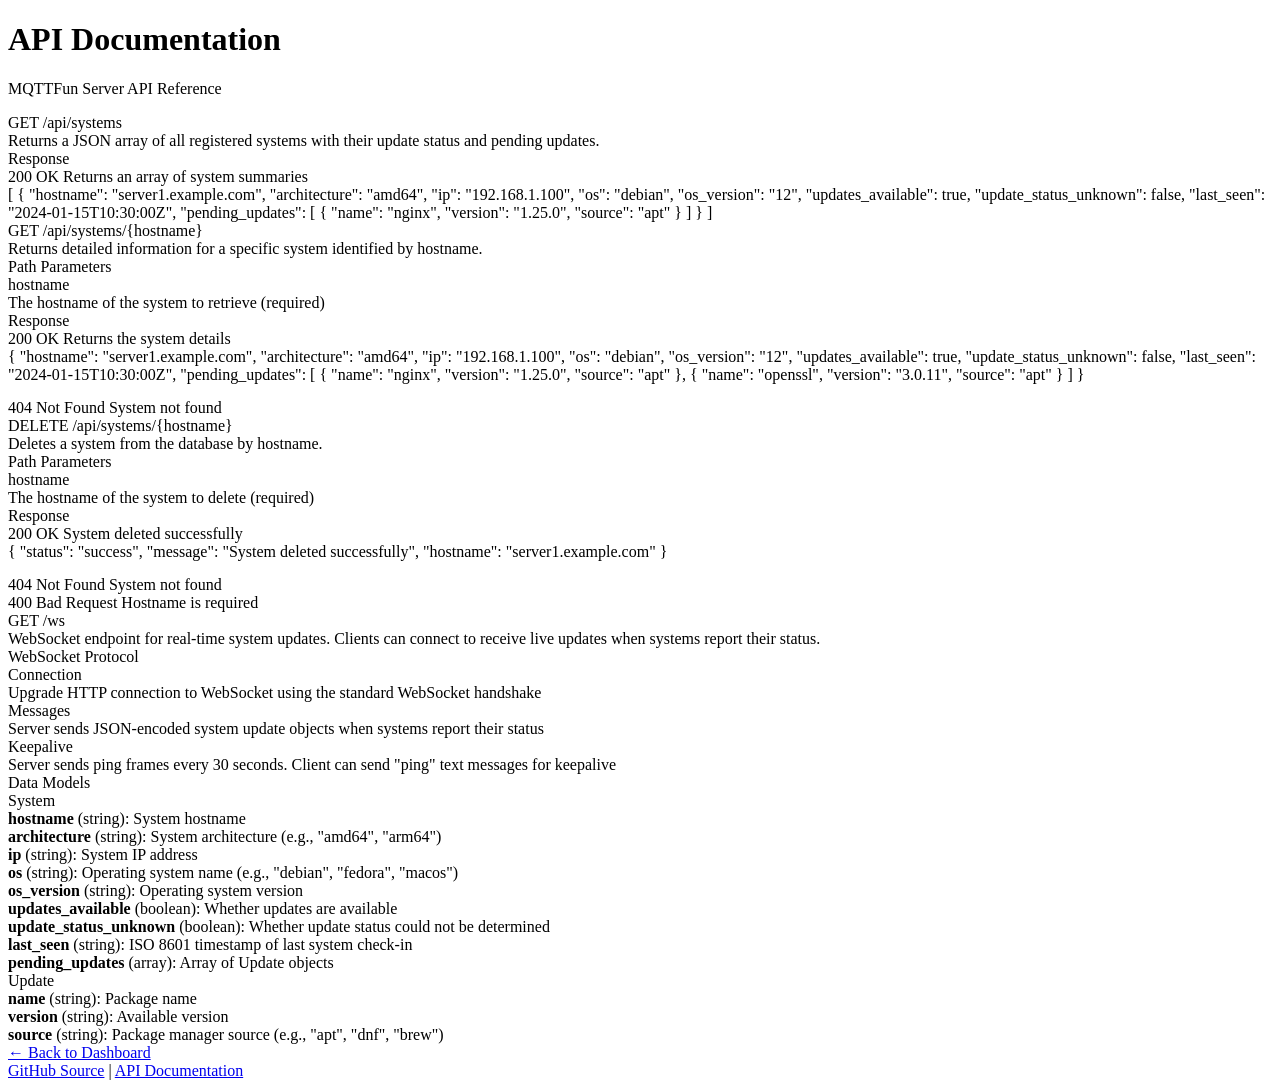
==== server/web/templates/apidoc.html @ 88750c8d "feat: Add /apidoc route with api docs" ====
<!DOCTYPE html>
<html lang="en">
<head>
    <meta charset="UTF-8">
    <meta name="viewport" content="width=device-width, initial-scale=1.0">
    <title>API Documentation - MQTTFun</title>
    <link rel="stylesheet" href="/static/apidoc.css">
</head>
<body>
    <div class="container">
        <h1>API Documentation</h1>
        <p class="subtitle">MQTTFun Server API Reference</p>

        <div class="endpoint">
            <div class="endpoint-header">
                <span class="method get">GET</span>
                <span class="path">/api/systems</span>
            </div>
            <div class="description">
                Returns a JSON array of all registered systems with their update status and pending updates.
            </div>
            
            <div class="section">
                <div class="section-title">Response</div>
                <div class="response-item">
                    <span class="response-code success">200 OK</span>
                    <span>Returns an array of system summaries</span>
                </div>
                <div class="code-block">[
  {
    "hostname": "server1.example.com",
    "architecture": "amd64",
    "ip": "192.168.1.100",
    "os": "debian",
    "os_version": "12",
    "updates_available": true,
    "update_status_unknown": false,
    "last_seen": "2024-01-15T10:30:00Z",
    "pending_updates": [
      {
        "name": "nginx",
        "version": "1.25.0",
        "source": "apt"
      }
    ]
  }
]</div>
            </div>
        </div>

        <div class="endpoint">
            <div class="endpoint-header">
                <span class="method get">GET</span>
                <span class="path">/api/systems/{hostname}</span>
            </div>
            <div class="description">
                Returns detailed information for a specific system identified by hostname.
            </div>
            
            <div class="section">
                <div class="section-title">Path Parameters</div>
                <div class="param">
                    <div class="param-name">hostname</div>
                    <div class="param-desc">The hostname of the system to retrieve (required)</div>
                </div>
            </div>

            <div class="section">
                <div class="section-title">Response</div>
                <div class="response-item">
                    <span class="response-code success">200 OK</span>
                    <span>Returns the system details</span>
                </div>
                <div class="code-block">{
  "hostname": "server1.example.com",
  "architecture": "amd64",
  "ip": "192.168.1.100",
  "os": "debian",
  "os_version": "12",
  "updates_available": true,
  "update_status_unknown": false,
  "last_seen": "2024-01-15T10:30:00Z",
  "pending_updates": [
    {
      "name": "nginx",
      "version": "1.25.0",
      "source": "apt"
    },
    {
      "name": "openssl",
      "version": "3.0.11",
      "source": "apt"
    }
  ]
}</div>
                <div class="response-item" style="margin-top: 15px;">
                    <span class="response-code notfound">404 Not Found</span>
                    <span>System not found</span>
                </div>
            </div>
        </div>

        <div class="endpoint">
            <div class="endpoint-header">
                <span class="method delete">DELETE</span>
                <span class="path">/api/systems/{hostname}</span>
            </div>
            <div class="description">
                Deletes a system from the database by hostname.
            </div>
            
            <div class="section">
                <div class="section-title">Path Parameters</div>
                <div class="param">
                    <div class="param-name">hostname</div>
                    <div class="param-desc">The hostname of the system to delete (required)</div>
                </div>
            </div>

            <div class="section">
                <div class="section-title">Response</div>
                <div class="response-item">
                    <span class="response-code success">200 OK</span>
                    <span>System deleted successfully</span>
                </div>
                <div class="code-block">{
  "status": "success",
  "message": "System deleted successfully",
  "hostname": "server1.example.com"
}</div>
                <div class="response-item" style="margin-top: 15px;">
                    <span class="response-code notfound">404 Not Found</span>
                    <span>System not found</span>
                </div>
                <div class="response-item">
                    <span class="response-code error">400 Bad Request</span>
                    <span>Hostname is required</span>
                </div>
            </div>
        </div>

        <div class="endpoint">
            <div class="endpoint-header">
                <span class="method get">GET</span>
                <span class="path">/ws</span>
            </div>
            <div class="description">
                WebSocket endpoint for real-time system updates. Clients can connect to receive live updates when systems report their status.
            </div>
            
            <div class="section">
                <div class="section-title">WebSocket Protocol</div>
                <div class="param">
                    <div class="param-name">Connection</div>
                    <div class="param-desc">Upgrade HTTP connection to WebSocket using the standard WebSocket handshake</div>
                </div>
                <div class="param">
                    <div class="param-name">Messages</div>
                    <div class="param-desc">Server sends JSON-encoded system update objects when systems report their status</div>
                </div>
                <div class="param">
                    <div class="param-name">Keepalive</div>
                    <div class="param-desc">Server sends ping frames every 30 seconds. Client can send "ping" text messages for keepalive</div>
                </div>
            </div>
        </div>

        <div class="section">
            <div class="section-title">Data Models</div>
            
            <div class="param">
                <div class="param-name">System</div>
                <div class="param-desc">
                    <strong>hostname</strong> (string): System hostname<br>
                    <strong>architecture</strong> (string): System architecture (e.g., "amd64", "arm64")<br>
                    <strong>ip</strong> (string): System IP address<br>
                    <strong>os</strong> (string): Operating system name (e.g., "debian", "fedora", "macos")<br>
                    <strong>os_version</strong> (string): Operating system version<br>
                    <strong>updates_available</strong> (boolean): Whether updates are available<br>
                    <strong>update_status_unknown</strong> (boolean): Whether update status could not be determined<br>
                    <strong>last_seen</strong> (string): ISO 8601 timestamp of last system check-in<br>
                    <strong>pending_updates</strong> (array): Array of Update objects
                </div>
            </div>

            <div class="param">
                <div class="param-name">Update</div>
                <div class="param-desc">
                    <strong>name</strong> (string): Package name<br>
                    <strong>version</strong> (string): Available version<br>
                    <strong>source</strong> (string): Package manager source (e.g., "apt", "dnf", "brew")
                </div>
            </div>
        </div>

        <a href="/" class="back-link">← Back to Dashboard</a>
    </div>
    <footer class="floating-footer">
        <a href="https://github.com/stahnma/mqttfun" target="_blank" rel="noopener noreferrer">GitHub Source</a>
        <span class="separator">|</span>
        <a href="/apidoc">API Documentation</a>
    </footer>
</body>
</html>
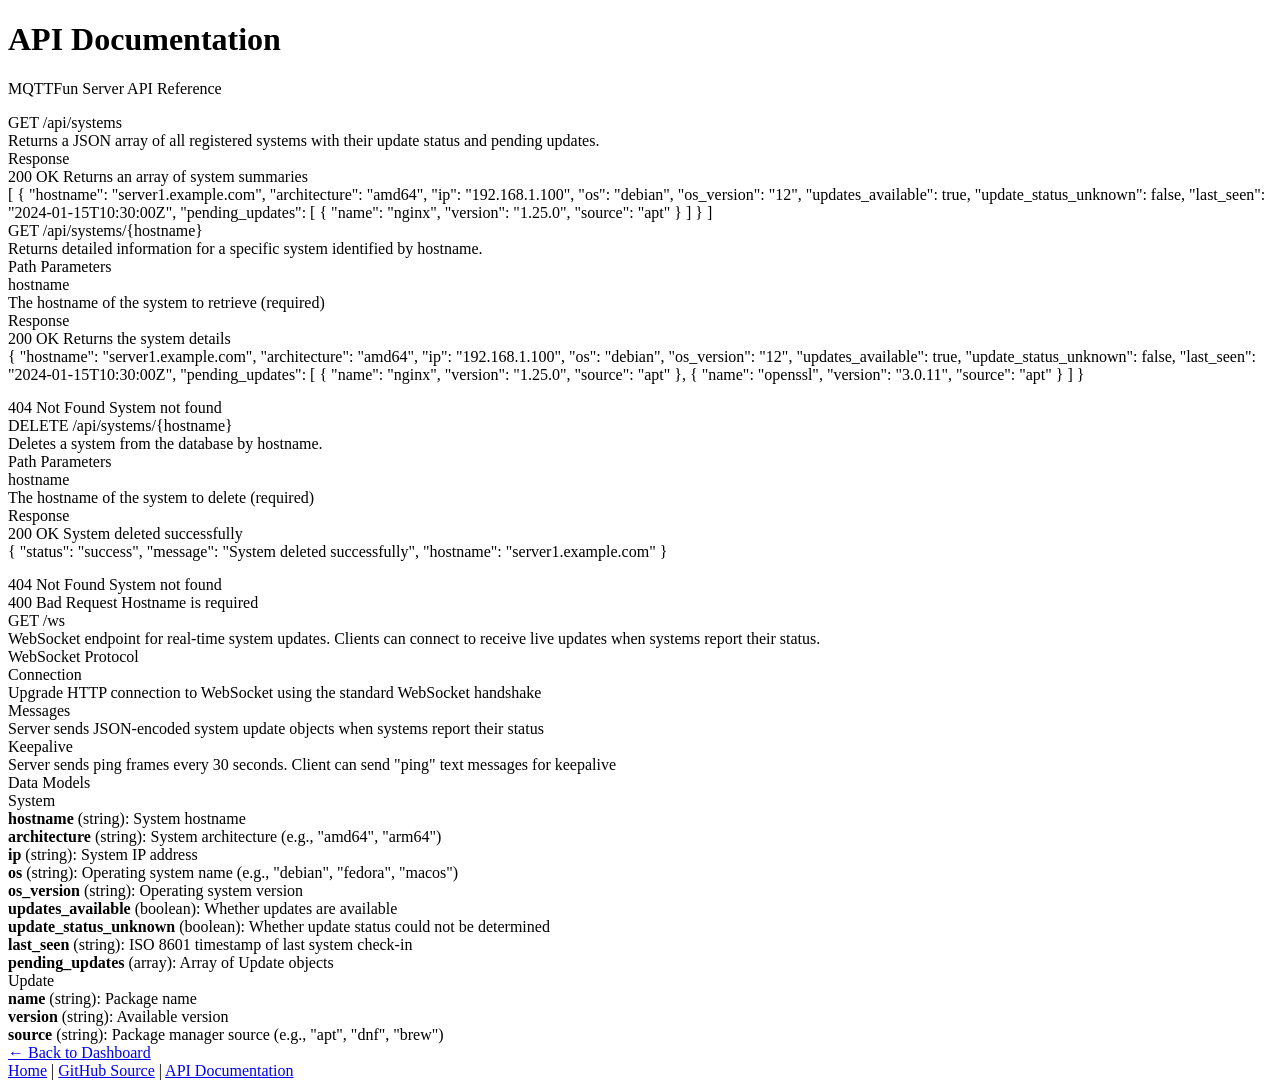
==== commit 02cc7305: "fix: Put link back to / in footer" ====
--- a/server/web/templates/apidoc.html
+++ b/server/web/templates/apidoc.html
@@ -196,6 +196,8 @@
         <a href="/" class="back-link">← Back to Dashboard</a>
     </div>
     <footer class="floating-footer">
+        <a href="/">Home</a>
+        <span class="separator">|</span>
         <a href="https://github.com/stahnma/mqttfun" target="_blank" rel="noopener noreferrer">GitHub Source</a>
         <span class="separator">|</span>
         <a href="/apidoc">API Documentation</a>
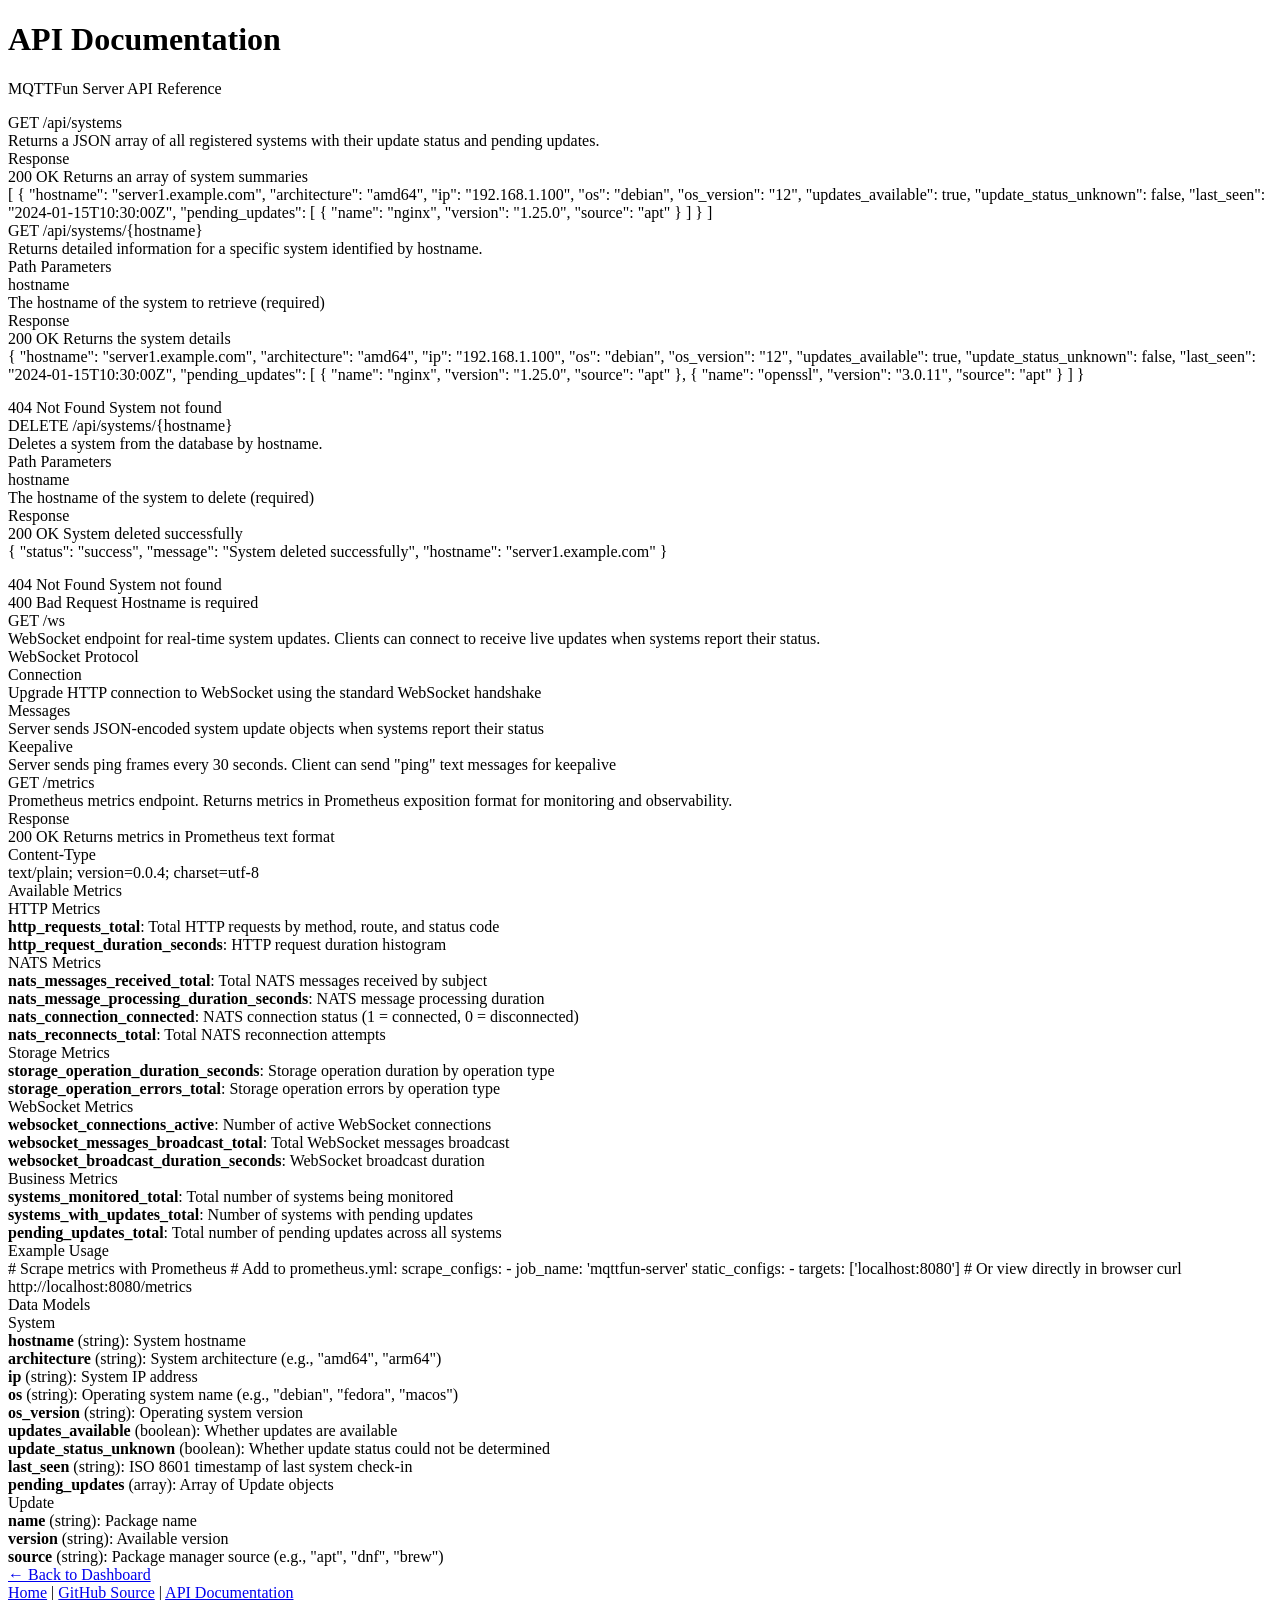
==== commit 9ca32772: "feat: Add prometheus metrics at /metrics" ====
--- a/server/web/templates/apidoc.html
+++ b/server/web/templates/apidoc.html
@@ -165,6 +165,84 @@
             </div>
         </div>
 
+        <div class="endpoint">
+            <div class="endpoint-header">
+                <span class="method get">GET</span>
+                <span class="path">/metrics</span>
+            </div>
+            <div class="description">
+                Prometheus metrics endpoint. Returns metrics in Prometheus exposition format for monitoring and observability.
+            </div>
+            
+            <div class="section">
+                <div class="section-title">Response</div>
+                <div class="response-item">
+                    <span class="response-code success">200 OK</span>
+                    <span>Returns metrics in Prometheus text format</span>
+                </div>
+                <div class="param">
+                    <div class="param-name">Content-Type</div>
+                    <div class="param-desc">text/plain; version=0.0.4; charset=utf-8</div>
+                </div>
+            </div>
+
+            <div class="section">
+                <div class="section-title">Available Metrics</div>
+                <div class="param">
+                    <div class="param-name">HTTP Metrics</div>
+                    <div class="param-desc">
+                        <strong>http_requests_total</strong>: Total HTTP requests by method, route, and status code<br>
+                        <strong>http_request_duration_seconds</strong>: HTTP request duration histogram
+                    </div>
+                </div>
+                <div class="param">
+                    <div class="param-name">NATS Metrics</div>
+                    <div class="param-desc">
+                        <strong>nats_messages_received_total</strong>: Total NATS messages received by subject<br>
+                        <strong>nats_message_processing_duration_seconds</strong>: NATS message processing duration<br>
+                        <strong>nats_connection_connected</strong>: NATS connection status (1 = connected, 0 = disconnected)<br>
+                        <strong>nats_reconnects_total</strong>: Total NATS reconnection attempts
+                    </div>
+                </div>
+                <div class="param">
+                    <div class="param-name">Storage Metrics</div>
+                    <div class="param-desc">
+                        <strong>storage_operation_duration_seconds</strong>: Storage operation duration by operation type<br>
+                        <strong>storage_operation_errors_total</strong>: Storage operation errors by operation type
+                    </div>
+                </div>
+                <div class="param">
+                    <div class="param-name">WebSocket Metrics</div>
+                    <div class="param-desc">
+                        <strong>websocket_connections_active</strong>: Number of active WebSocket connections<br>
+                        <strong>websocket_messages_broadcast_total</strong>: Total WebSocket messages broadcast<br>
+                        <strong>websocket_broadcast_duration_seconds</strong>: WebSocket broadcast duration
+                    </div>
+                </div>
+                <div class="param">
+                    <div class="param-name">Business Metrics</div>
+                    <div class="param-desc">
+                        <strong>systems_monitored_total</strong>: Total number of systems being monitored<br>
+                        <strong>systems_with_updates_total</strong>: Number of systems with pending updates<br>
+                        <strong>pending_updates_total</strong>: Total number of pending updates across all systems
+                    </div>
+                </div>
+            </div>
+
+            <div class="section">
+                <div class="section-title">Example Usage</div>
+                <div class="code-block"># Scrape metrics with Prometheus
+# Add to prometheus.yml:
+scrape_configs:
+  - job_name: 'mqttfun-server'
+    static_configs:
+      - targets: ['localhost:8080']
+
+# Or view directly in browser
+curl http://localhost:8080/metrics</div>
+            </div>
+        </div>
+
         <div class="section">
             <div class="section-title">Data Models</div>
             
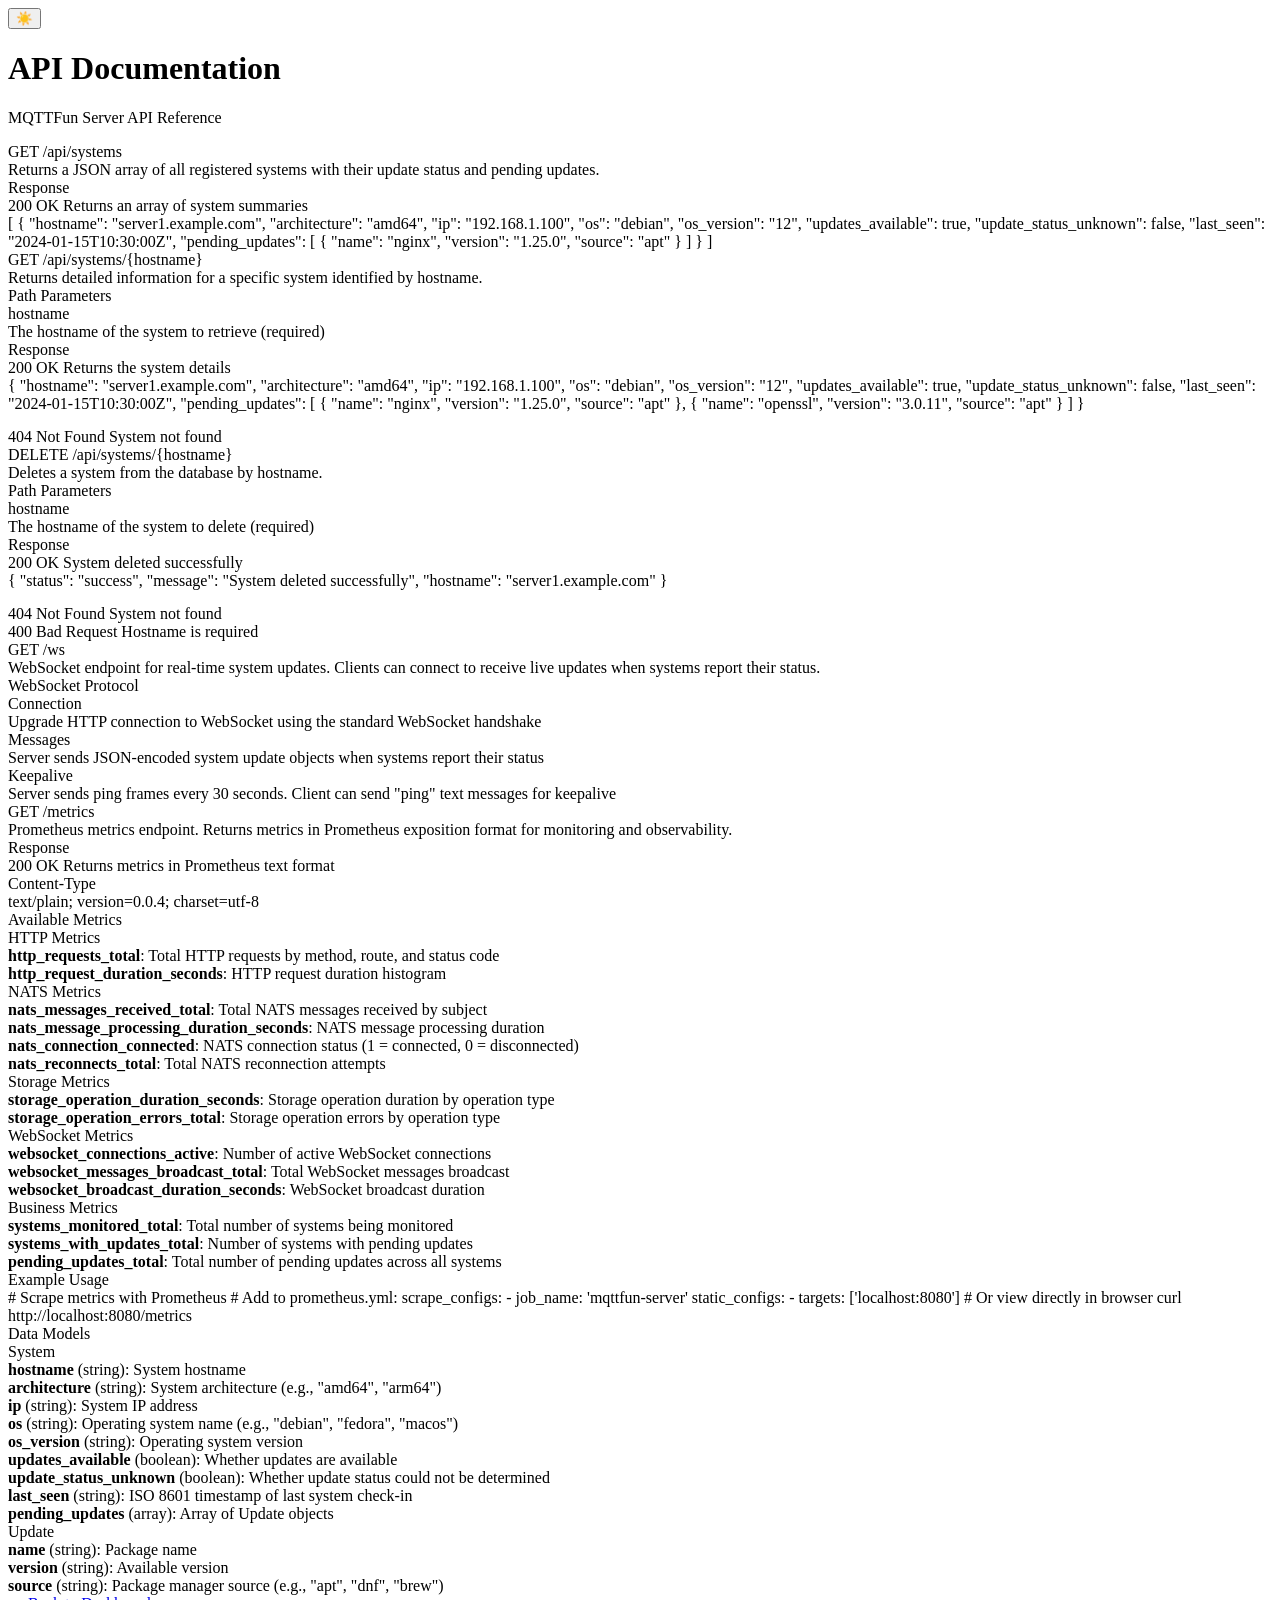
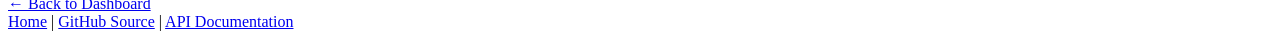
==== commit 722c54dd: "feat: Add a toggle for light mode" ====
--- a/server/web/templates/apidoc.html
+++ b/server/web/templates/apidoc.html
@@ -4,9 +4,21 @@
     <meta charset="UTF-8">
     <meta name="viewport" content="width=device-width, initial-scale=1.0">
     <title>API Documentation - MQTTFun</title>
+    <script>
+        // Apply theme immediately to prevent flash of unstyled content
+        (function() {
+            const theme = localStorage.getItem('mqttfun-theme') || 
+                (window.matchMedia && window.matchMedia('(prefers-color-scheme: light)').matches ? 'light' : 'dark');
+            if (theme === 'light') {
+                document.documentElement.setAttribute('data-theme', 'light');
+            }
+        })();
+    </script>
     <link rel="stylesheet" href="/static/apidoc.css">
+    <script src="/static/theme.js" defer></script>
 </head>
 <body>
+    <button id="theme-toggle-btn" class="theme-toggle" aria-label="Switch theme">☀️</button>
     <div class="container">
         <h1>API Documentation</h1>
         <p class="subtitle">MQTTFun Server API Reference</p>
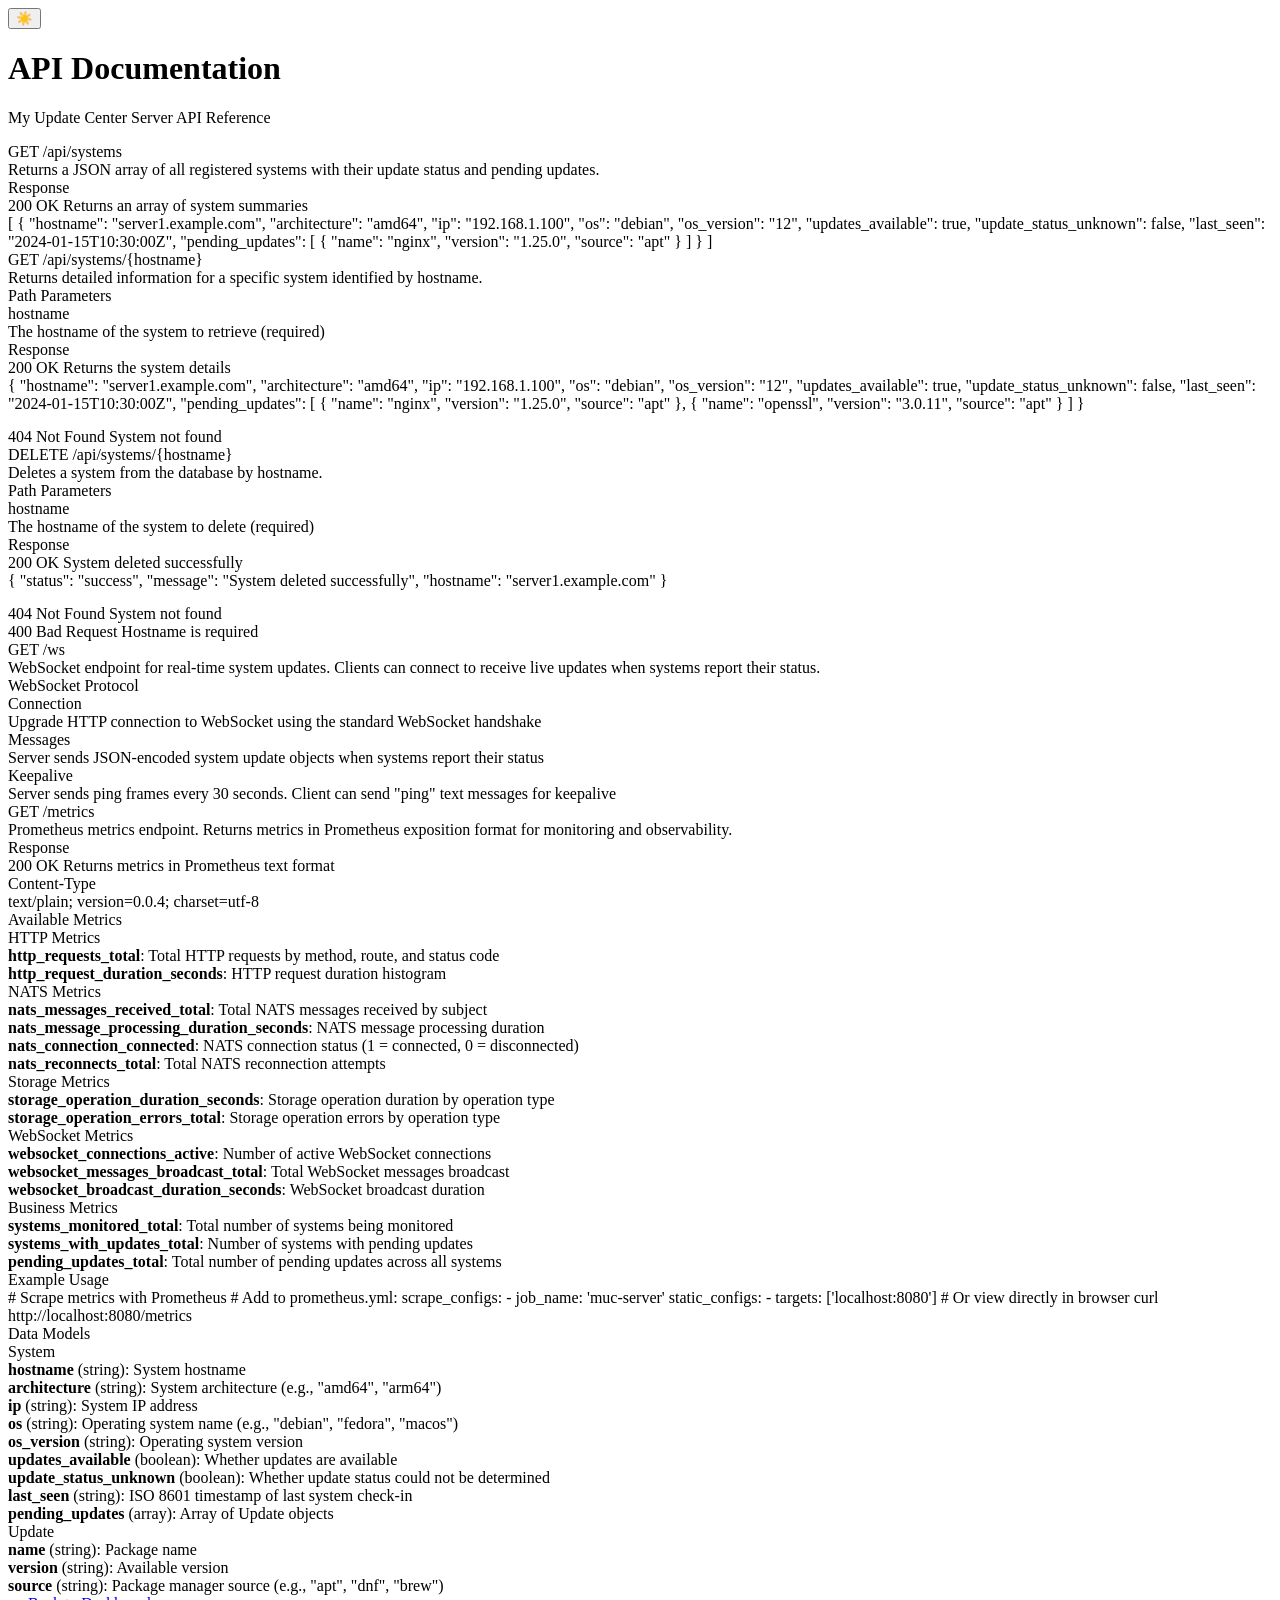
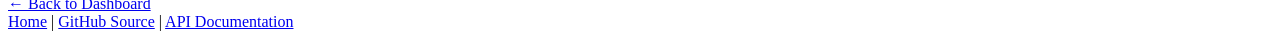
==== commit 914842d5: "feat: Give this project a name! My Update Center -- MUC" ====
--- a/server/web/templates/apidoc.html
+++ b/server/web/templates/apidoc.html
@@ -3,11 +3,11 @@
 <head>
     <meta charset="UTF-8">
     <meta name="viewport" content="width=device-width, initial-scale=1.0">
-    <title>API Documentation - MQTTFun</title>
+    <title>API Documentation - My Update Center</title>
     <script>
         // Apply theme immediately to prevent flash of unstyled content
         (function() {
-            const theme = localStorage.getItem('mqttfun-theme') || 
+            const theme = localStorage.getItem('muc-theme') ||
                 (window.matchMedia && window.matchMedia('(prefers-color-scheme: light)').matches ? 'light' : 'dark');
             if (theme === 'light') {
                 document.documentElement.setAttribute('data-theme', 'light');
@@ -21,7 +21,7 @@
     <button id="theme-toggle-btn" class="theme-toggle" aria-label="Switch theme">☀️</button>
     <div class="container">
         <h1>API Documentation</h1>
-        <p class="subtitle">MQTTFun Server API Reference</p>
+        <p class="subtitle">My Update Center Server API Reference</p>
 
         <div class="endpoint">
             <div class="endpoint-header">
@@ -246,7 +246,7 @@
                 <div class="code-block"># Scrape metrics with Prometheus
 # Add to prometheus.yml:
 scrape_configs:
-  - job_name: 'mqttfun-server'
+  - job_name: 'muc-server'
     static_configs:
       - targets: ['localhost:8080']
 
@@ -288,7 +288,7 @@
     <footer class="floating-footer">
         <a href="/">Home</a>
         <span class="separator">|</span>
-        <a href="https://github.com/stahnma/mqttfun" target="_blank" rel="noopener noreferrer">GitHub Source</a>
+        <a href="https://github.com/stahnma/muc" target="_blank" rel="noopener noreferrer">GitHub Source</a>
         <span class="separator">|</span>
         <a href="/apidoc">API Documentation</a>
     </footer>
